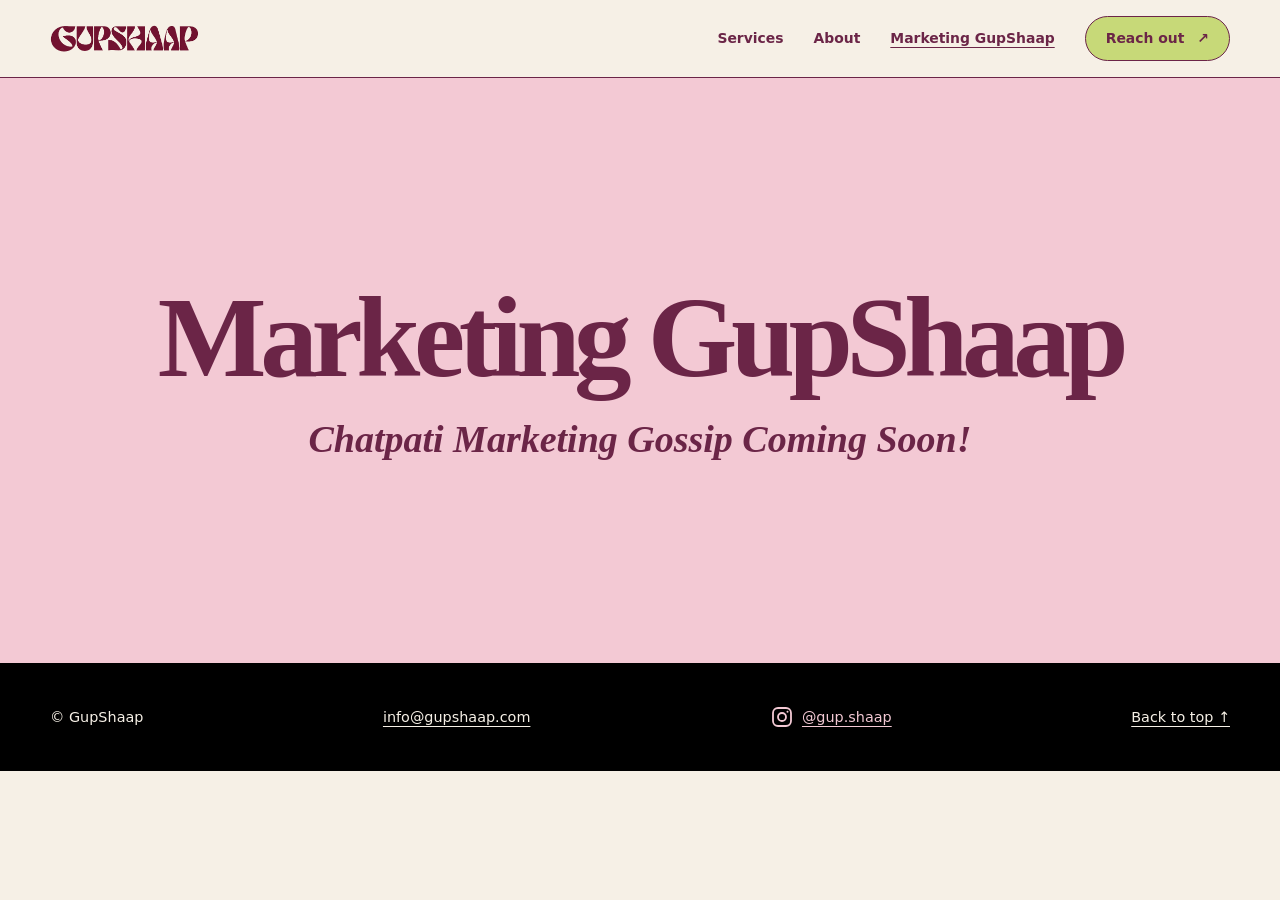
==== marketing-gupshaap.html @ c877e837 "set up website" ====
<!doctype html>
<html lang="en">
<head>
<meta charset="utf-8">
<meta name="viewport" content="width=device-width,initial-scale=1">
<meta name="description" content="GupShaap is an independent marketing agency making brands worth talking about through social media, influencer marketing and brand partnerships.">
<meta name="theme-color" content="#6B2547">
<title>Marketing GupShaap | GupShaap</title>
<link rel="stylesheet" href="css/styles.css">
</head>
<body id="top">
<a class="skip" href="#main">Skip to content</a>
<header>
  <div class="nav wrap">
    <a class="brand" href="index.html" aria-label="GupShaap home"><img src="images/logo.webp" alt="" width="570" height="108"></a>
    <nav aria-label="Main navigation"><a href="index.html#services">Services</a><a href="index.html#about">About</a><a href="marketing-gupshaap.html" aria-current="page">Marketing GupShaap</a><a class="button" href="index.html#contact">Reach out <span aria-hidden="true">↗</span></a></nav>
  </div>
</header>
<main id="main">
  <section class="marketing-page" aria-labelledby="marketing-title">
    <div class="wrap">
      <h1 id="marketing-title">Marketing GupShaap</h1>
      <p>Chatpati Marketing Gossip Coming Soon!</p>
    </div>
  </section>
</main>
<footer><div class="wrap footer-row"><span>© GupShaap</span><a href="mailto:info@gupshaap.com">info@gupshaap.com</a><a class="instagram" href="https://www.instagram.com/gup.shaap/" aria-label="Instagram @gup.shaap"><svg width="24" height="24" viewBox="0 0 24 24" fill="none" stroke="currentColor" stroke-width="1.8" aria-hidden="true" focusable="false"><rect x="3" y="3" width="18" height="18" rx="5"/><circle cx="12" cy="12" r="4"/><circle cx="17.5" cy="6.8" r="1" fill="currentColor" stroke="none"/></svg><span>@gup.shaap</span></a><a href="#top">Back to top ↑</a></div></footer>
</body>
</html>
---- css/styles.css ----
:root{--plum:#6b2547;--cream:#f6f0e6;--blush:#f3c9d4;--lime:#c7d978;--radius-small:10px}
*{box-sizing:border-box}
html{scroll-behavior:smooth}
body{margin:0;background:var(--cream);color:var(--plum);font:16px/1.55 system-ui,sans-serif}
a{color:inherit}
button,input,select,textarea{font:inherit;color:inherit}
:focus-visible{outline:3px solid currentColor;outline-offset:5px}
.wrap{width:min(1280px,calc(100% - 100px));margin-inline:auto}
.skip{position:fixed;top:0;left:1rem;transform:translateY(-150%);background:var(--lime);padding:8px;z-index:5}
.skip:focus{transform:none}
body > header{position:sticky;top:0;z-index:4;background:var(--cream);border-bottom:1px solid var(--plum)}
.nav{min-height:77px;display:flex;align-items:center;justify-content:space-between;gap:22px}
.brand{display:inline-flex;align-items:center}
.brand img{width:149px;height:auto;display:block}
nav{display:flex;align-items:center;gap:30px;font-size:.87rem;font-weight:700}
nav a{text-decoration:none}
nav a:hover{text-decoration:underline}
.button{display:inline-flex;align-items:center;justify-content:center;gap:13px;border:1px solid var(--plum);border-radius:100px;background:var(--lime);color:var(--plum);padding:11px 20px;font-weight:750;text-decoration:none;cursor:pointer}
.button:hover{background:var(--blush)}
.hero{text-align:center}
h1,h2,h3,p{margin-top:0}
h1,h2{font-family:Georgia,serif;font-weight:700;letter-spacing:-.055em;line-height:1.04}
h1 em,h2 em{font-weight:400}
.hero-art{position:relative;margin:0;background:var(--blush)}
.hero-art img{display:block;width:100%;height:auto}
@media(min-width:681px){
  .hero-art img{aspect-ratio:7 / 3;object-fit:cover;object-position:center 26%}
}
main,section[id]{scroll-margin-top:96px}
.services,.about,.contact{padding-block:82px}
h2{font-size:clamp(35px,4.9vw,72px);margin:0 0 24px;text-wrap:balance}
.services{background:var(--plum);color:var(--cream);padding-inline:max(50px,calc((100% - 1280px) / 2))}
.services{
  display:grid;
  grid-template-columns:minmax(0, 1fr) minmax(0, 1.15fr);
  align-items:center;
  column-gap:clamp(16px, 3vw, 48px);
}
.service-heading h2{margin:0;text-wrap:initial}
.service-heading h2 em{display:block}
.service-position{
  display:block;
  width:max-content;
  margin-top:16px;
  color:var(--blush);
  font-variant-numeric:tabular-nums;
}
.service-position[hidden]{display:none}
@media(max-width:760px){
  .services{grid-template-columns:minmax(0, 1fr);row-gap:12px}
}
.service-list{
  --card-width:min(310px, 90%);
  --card-gap:16px;
  display:flex;
  position:relative;
  gap:var(--card-gap);
  overflow-x:auto;
  scroll-snap-type:x mandatory;
  padding-block:6px 16px;
  scrollbar-color:var(--blush) var(--plum);
  padding-inline-start:2px;
}
.service-list::after{content:"";flex:0 0 calc(100% - var(--card-width) - var(--card-gap))}
.service-row{
  position:relative;
  display:flex;
  flex-direction:column;
  flex:0 0 var(--card-width);
  min-width:0;
  min-height:440px;
  scroll-snap-align:start;
  padding:48px clamp(31px, 6.5vw, 34px) 54px;
  background:var(--cream);
  color:var(--plum);
  border:1px solid var(--blush);
  border-radius:18px;
}
.service-row:nth-of-type(even){background:var(--blush)}
.service-row::before{
  content:"";
  position:absolute;
  inset:8px;
  border:1px solid currentColor;
  border-radius:11px;
  opacity:.45;
  pointer-events:none;
}
.card-index{
  position:absolute;
  top:16px;
  left:17px;
  display:grid;
  justify-items:center;
  font:700 17px/1 Georgia,serif;
}
.card-index--mirrored{inset:auto 17px 16px auto;transform:rotate(180deg)}
.card-suit{
  display:block;
  margin:0 auto 12px;
  text-align:center;
  font:400 48px/1 Georgia,serif;
}
.service-row h3{font:700 clamp(27px, 6.25vw, 36px)/1.04 Georgia,serif;letter-spacing:-.04em;margin:0 0 10px;text-wrap:balance}
.service-row .hook{font:italic 18px/1.25 Georgia,serif;margin:0 0 16px}
.service-detail{display:flex;flex-direction:column;align-items:flex-start;flex:1}
.service-detail p{font-size:.94rem;line-height:1.45;margin:0 0 12px}
.service-detail a{margin-top:auto;padding-block:6px;font-weight:750;text-underline-offset:.24em}
@media(max-width:900px){.services{padding-inline:24px}}
@media(max-width:680px){
  .services{padding-inline:16px}
  .service-list{--card-width:min(310px, 90%);--card-gap:10px}
}
.about{position:relative;background:var(--blush);border-block:1px solid var(--plum)}
.about::before{content:"";position:absolute;inset:0;pointer-events:none;opacity:.045;background:center repeat url("../images/texture.png")}
.about > .wrap{position:relative}
.split{display:grid;grid-template-columns:minmax(0,1fr) minmax(0,1fr);gap:clamp(24px,6vw,96px);align-items:start}
.about-copy{font-size:clamp(17px,1.55vw,22px);line-height:1.6;max-width:52ch;margin:0}
.about-copy p:last-child{margin-bottom:0}
.contact{background:var(--plum);color:var(--cream)}
.contact h2 em{color:var(--lime)}
form{display:grid;gap:15px}
form .button{justify-self:start}
.form-trap{position:absolute;left:-10000px;width:1px;height:1px;overflow:hidden}
label{display:grid;gap:5px;font-weight:700;font-size:.9rem}
input,select,textarea{border:1px solid var(--blush);border-radius:var(--radius-small);background:var(--cream);color:var(--plum);padding:10px;width:100%}
textarea{min-height:100px;resize:vertical}
body > footer{background:#000;color:var(--cream);padding-block:32px}
.footer-row{display:flex;justify-content:space-between;align-items:center;gap:12px 24px;flex-wrap:wrap;font-size:.9rem}
@media(max-width:900px){.wrap{width:calc(100% - 48px)}}
@media(prefers-reduced-motion:reduce){html{scroll-behavior:auto}}


.speech{position:absolute;inset:auto auto 12% 5%;max-width:54%;margin:0;padding:.55em .85em;background:var(--cream);border:1px solid var(--plum);border-radius:1rem;font:italic 700 clamp(.85rem,2vw,1.25rem)/1.2 Georgia,serif;text-align:left}
.speech::after{content:"";position:absolute;top:100%;left:1.1rem;border:.36rem solid transparent;border-top-color:var(--plum);border-left-color:var(--plum)}
.hero h1{width:min(100%, 570px);margin:0}
.hero h1 img{display:block;width:100%;height:auto}
.tagline{font:700 clamp(1rem,2.4vw,1.5rem)/1.4 Georgia,serif;margin:0}
.definition,.founder{padding-block:70px;border-block-start:1px solid var(--plum)}
.definition{background:var(--blush)}
@media(max-width:680px){
  .wrap{width:calc(100% - 32px)}
  .nav{flex-wrap:wrap;gap:12px;padding-block:12px}
  .brand img{width:118px}
  nav{gap:12px;font-size:.75rem}
  nav .button{padding:6px 10px}
  .split{grid-template-columns:1fr}
  main,section[id]{scroll-margin-top:124px}
  .split{gap:18px}
  .split h2{margin-bottom:0}
  .split > div > h2{margin-bottom:12px}
  .speech{max-width:76%;bottom:8%}
  .services,.definition,.founder,.about,.contact{padding-block:44px}
}
.hero-copy{display:grid;justify-items:center;gap:clamp(20px,3vw,42px);padding-block:clamp(32px,5vw,68px)}
.split > h2{margin-bottom:0}
.contact .split > div > p{max-width:45ch;margin:0}
.footer-row a{text-underline-offset:4px}
.footer-row .instagram{display:inline-flex;align-items:center;gap:8px;min-height:44px;color:var(--blush)}
.footer-row .instagram:hover{color:var(--cream)}

/* Decorative marks echo the hero's speech bubble. */
.hero-copy{position:relative}
.doodle{pointer-events:none}
.doodle-chat{position:absolute;left:9%;bottom:clamp(32px,5vw,68px);width:82px;height:49px;border:2px solid var(--plum);border-radius:49% 48% 45% 45%;background:var(--blush);box-shadow:5px 5px 0 var(--plum);transform:rotate(-12deg)}
.doodle-chat::before{content:"";position:absolute;bottom:-7px;left:14px;width:12px;height:12px;background:var(--blush);border-left:2px solid var(--plum);border-bottom:2px solid var(--plum);transform:skewY(-32deg)}
.doodle-chat::after{content:"";position:absolute;top:19px;left:22px;width:6px;height:6px;border-radius:50%;background:var(--plum);box-shadow:15px 0 0 var(--plum),30px 0 0 var(--plum)}
.doodle-sparks{position:relative;display:block;width:96px;height:76px;color:var(--plum)}
.doodle-sparks::before,.doodle-sparks::after{content:"";position:absolute;aspect-ratio:1;background:currentColor;clip-path:polygon(50% 0,59% 40%,100% 50%,59% 60%,50% 100%,41% 60%,0 50%,41% 40%)}
.doodle-sparks::before{width:58px;left:0;top:16px;transform:rotate(-12deg)}
.doodle-sparks::after{width:36px;right:0;top:0;background:var(--lime);transform:rotate(16deg)}
.hero-copy .doodle-sparks{position:absolute;right:9%;bottom:clamp(26px,4vw,56px)}
@media(max-width:680px){
  .hero-copy .doodle{display:none}
}

.founder-heading{--phone-gutter:max(50px,calc((100vw - 1280px) / 2));--phone-top:71px;position:relative;isolation:isolate;padding-bottom:clamp(155px,19vw,229px)}
.founder-heading > :is(h2,p){position:relative;z-index:1}
.founder-heading > p{margin-bottom:0}
.doodle-phone{position:absolute;inset:calc(-1 * var(--phone-top)) auto 0 calc(-1 * var(--phone-gutter));width:calc(100% + var(--phone-gutter));height:calc(100% + var(--phone-top));overflow:visible;z-index:0;color:var(--plum)}
.phone-cord{fill:none;stroke:var(--blush);stroke-width:2.5;stroke-linecap:round;stroke-linejoin:round;vector-effect:non-scaling-stroke}
@media(max-width:900px){.founder-heading{--phone-gutter:24px}}
@media(max-width:680px){.founder-heading{--phone-gutter:16px;--phone-top:45px;padding-bottom:148px}}

@media(prefers-reduced-motion:no-preference){
  .section-entered:not(.founder) > .wrap,
  .services.section-entered > .service-heading,
  .services.section-entered > .service-list {
    animation:section-enter 620ms cubic-bezier(.2,.72,.32,1) both;
  }
  @keyframes section-enter {
    from{opacity:.65;transform:translateY(18px)}
    to{opacity:1;transform:translateY(0)}
  }
}

.phone-bubble{fill:var(--blush);stroke:currentColor;stroke-width:1.5;stroke-linejoin:round;vector-effect:non-scaling-stroke}
.phone-speech{fill:currentColor;font:italic 700 22px Georgia,serif;text-anchor:middle}
@media(prefers-reduced-motion:no-preference){
  .founder.section-entered .phone-speech tspan{animation:phone-speech-enter .35s ease both}
  .founder.section-entered .phone-speech tspan:nth-child(2){animation-delay:.15s}
  .founder.section-entered .phone-speech tspan:nth-child(3){animation-delay:.30s}
  .founder.section-entered .phone-speech tspan:nth-child(4){animation-delay:.45s}
  @keyframes phone-speech-enter{from{opacity:0}to{opacity:1}}
}

.service-list.is-stacked{
  --stacked-card-width:min(310px, 78%);
  display:grid;
  grid-template-columns:minmax(0,1fr);
  justify-items:center;
  overflow:clip;
  scroll-snap-type:none;
  padding-block:22px 42px;
}
.service-list.is-stacked::after{display:none}
.is-stacked .service-row{
  grid-area:1 / 1;
  width:var(--stacked-card-width);
  z-index:var(--pile-layer);
  transform:translate(var(--pile-x), var(--pile-y)) rotate(var(--pile-angle)) scale(var(--pile-scale));
  transform-origin:center;
  box-shadow:0 12px 30px #26121b55;
}
.card-edge-controls:not([hidden]){
  grid-area:1 / 1;
  position:relative;
  width:var(--stacked-card-width);
  z-index:22;
  pointer-events:none;
}
.card-edge{
  position:absolute;
  inset-block:20px;
  width:24px;
  padding:0;
  border:0;
  border-radius:12px;
  background:transparent;
  color:var(--plum);
  cursor:pointer;
  pointer-events:auto;
}
.card-edge--previous{inset-inline-start:0}
.card-edge--next{inset-inline-end:0}
.card-edge svg{
  position:relative;
  display:block;
  width:15px;
  height:19px;
  margin:auto;
  fill:var(--lime);
  stroke:var(--plum);
  stroke-width:1.5;
  stroke-linejoin:round;
}
.card-edge--previous svg{inset-inline-start:8px;transform:scaleX(-1)}
.card-edge--next svg{inset-inline-end:8px}
.card-edge:hover,.card-edge:focus-visible{background:#c7d97844}
.card-edge:focus-visible{outline:2px solid var(--lime);outline-offset:-2px}
.is-stacked .service-row[inert]{
  pointer-events:none;
  color:var(--blush);
  background:repeating-linear-gradient(45deg, transparent 0 9px, #f3c9d42b 9px 10px),
             repeating-linear-gradient(-45deg, transparent 0 9px, #f3c9d42b 9px 10px),
             #4c1832;
}
.is-stacked .service-row[inert] > *{visibility:hidden}
@media(prefers-reduced-motion:no-preference){
  .is-stacked .service-row{transition:transform 380ms cubic-bezier(.24,.78,.26,1)}
}
.marketing-page{
  display:grid;
  align-content:center;
  min-height:65vh;
  padding-block:clamp(64px,10vw,144px);
  background:var(--blush);
  text-align:center;
}
.marketing-page h1{font-size:clamp(48px,9vw,132px);margin:0 0 18px}
.marketing-page p{margin:0;font:italic 700 clamp(22px,3vw,38px)/1.25 Georgia,serif}
nav a[aria-current="page"]{text-decoration:underline;text-underline-offset:4px}
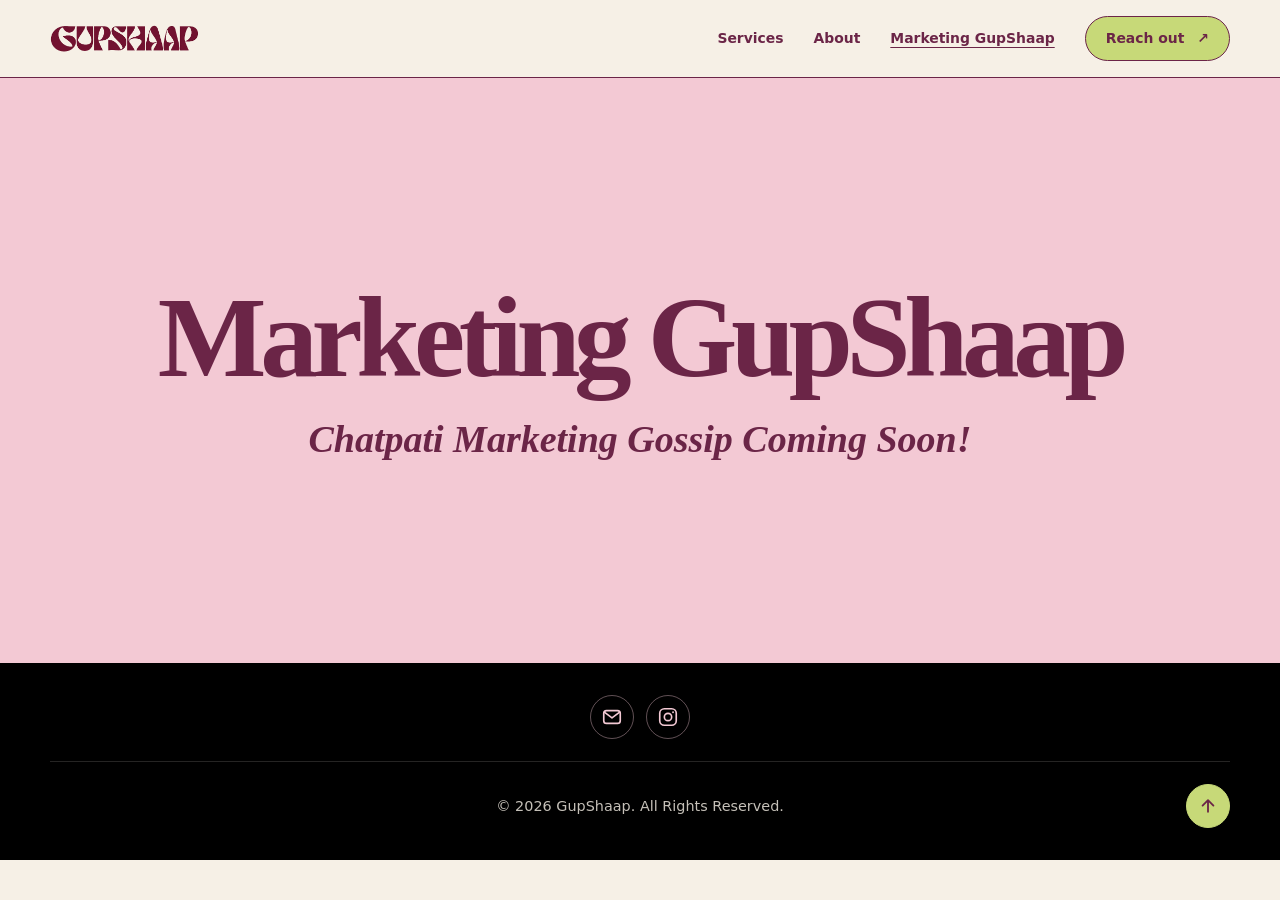
==== commit 45ce3d31: "make UI changes" ====
--- a/marketing-gupshaap.html
+++ b/marketing-gupshaap.html
@@ -12,8 +12,9 @@
 <a class="skip" href="#main">Skip to content</a>
 <header>
   <div class="nav wrap">
-    <a class="brand" href="index.html" aria-label="GupShaap home"><img src="images/logo.webp" alt="" width="570" height="108"></a>
-    <nav aria-label="Main navigation"><a href="index.html#services">Services</a><a href="index.html#about">About</a><a href="marketing-gupshaap.html" aria-current="page">Marketing GupShaap</a><a class="button" href="index.html#contact">Reach out <span aria-hidden="true">↗</span></a></nav>
+    <a class="brand" href="./" aria-label="GupShaap home"><img src="images/logo.webp" alt="" width="570" height="108"></a>
+    <button class="menu-toggle" type="button" aria-expanded="false" aria-controls="site-nav" hidden><span class="menu-icon" aria-hidden="true"></span><span class="menu-label">Menu</span></button>
+    <nav id="site-nav" aria-label="Main navigation"><a href="./#services">Services</a><a href="./#about">About</a><a href="marketing-gupshaap.html" aria-current="page">Marketing GupShaap</a><a class="button" href="./#contact">Reach out <span aria-hidden="true">↗</span></a></nav>
   </div>
 </header>
 <main id="main">
@@ -24,6 +25,30 @@
     </div>
   </section>
 </main>
-<footer><div class="wrap footer-row"><span>© GupShaap</span><a href="mailto:info@gupshaap.com">info@gupshaap.com</a><a class="instagram" href="https://www.instagram.com/gup.shaap/" aria-label="Instagram @gup.shaap"><svg width="24" height="24" viewBox="0 0 24 24" fill="none" stroke="currentColor" stroke-width="1.8" aria-hidden="true" focusable="false"><rect x="3" y="3" width="18" height="18" rx="5"/><circle cx="12" cy="12" r="4"/><circle cx="17.5" cy="6.8" r="1" fill="currentColor" stroke="none"/></svg><span>@gup.shaap</span></a><a href="#top">Back to top ↑</a></div></footer>
+<footer>
+  <div class="wrap footer-inner">
+    <div class="footer-social">
+      <a class="footer-icon" href="mailto:info@gupshaap.com" aria-label="Email us at info@gupshaap.com" title="info@gupshaap.com"
+        ><svg viewBox="0 0 24 24" width="22" height="22" fill="none" stroke="currentColor" stroke-width="1.8" stroke-linecap="round" stroke-linejoin="round" aria-hidden="true" focusable="false">
+          <rect x="3" y="5" width="18" height="14" rx="3" />
+          <path d="m4 7 8 6 8-6" /></svg
+      ></a>
+      <a class="footer-icon" href="https://www.instagram.com/gup.shaap/" aria-label="Instagram @gup.shaap" title="@gup.shaap"
+        ><svg viewBox="0 0 24 24" width="22" height="22" fill="none" stroke="currentColor" stroke-width="1.8" aria-hidden="true" focusable="false">
+          <rect x="3" y="3" width="18" height="18" rx="5" />
+          <circle cx="12" cy="12" r="4" />
+          <circle cx="17.5" cy="6.8" r="1" fill="currentColor" stroke="none" /></svg
+      ></a>
+    </div>
+    <div class="footer-bottom">
+      <p class="footer-copy">© 2026 GupShaap. All Rights Reserved.</p>
+      <a class="footer-top" href="#top" aria-label="Back to top" title="Back to top"
+        ><svg viewBox="0 0 24 24" width="20" height="20" fill="none" stroke="currentColor" stroke-width="2.2" stroke-linecap="round" stroke-linejoin="round" aria-hidden="true" focusable="false">
+          <path d="M12 19V5M5.5 11.5 12 5l6.5 6.5" /></svg
+      ></a>
+    </div>
+  </div>
+</footer>
+<script src="js/nav.js"></script>
 </body>
 </html>
--- a/css/styles.css
+++ b/css/styles.css
@@ -122,11 +122,75 @@
 form{display:grid;gap:15px}
 form .button{justify-self:start}
 .form-trap{position:absolute;left:-10000px;width:1px;height:1px;overflow:hidden}
+
+/* Overlay on top of the form: "Sending…" then the result. */
+form{position:relative}
+.form-overlay{position:absolute;inset:-12px;z-index:3;display:grid;place-items:center;padding:16px;border-radius:18px;background:#6b2547e0;-webkit-backdrop-filter:blur(3px);backdrop-filter:blur(3px)}
+.form-overlay[hidden]{display:none}
+.form-overlay-card{position:relative;overflow:hidden;display:grid;justify-items:center;gap:10px;width:min(100%,380px);padding:30px 24px 28px;border:1px solid var(--plum);border-radius:18px;background:var(--cream);color:var(--plum);text-align:center;box-shadow:0 18px 40px #26121b59}
+.form-overlay-icon{display:grid;place-items:center;width:54px;height:54px;border:1px solid var(--plum);border-radius:50%;font:700 26px/1 Georgia,serif}
+.form-overlay[data-state="success"] .form-overlay-icon{background:var(--lime)}
+.form-overlay[data-state="success"] .form-overlay-icon::before{content:"✓"}
+.form-overlay[data-state="error"] .form-overlay-icon{background:var(--blush)}
+.form-overlay[data-state="error"] .form-overlay-icon::before{content:"!"}
+.form-overlay[data-state="sending"] .form-overlay-icon{border:4px solid var(--blush);border-top-color:var(--plum);animation:spin .8s linear infinite}
+@keyframes spin{to{transform:rotate(360deg)}}
+.form-overlay-title{margin:4px 0 0;font:700 clamp(1.35rem,4vw,1.6rem)/1.15 Georgia,serif;letter-spacing:-.02em}
+.form-overlay-text{margin:0;max-width:30ch}
+.form-overlay .form-overlay-close{justify-self:center;margin-top:10px}
+.form-overlay-close[hidden]{display:none}
+/* Countdown bar for auto-close (timing lives in js/script.js). */
+.form-overlay-timer{position:absolute;left:0;bottom:0;width:100%;height:5px;background:var(--lime);transform-origin:left}
+.form-overlay:not([data-autoclose]) .form-overlay-timer{display:none}
+.form-overlay[data-autoclose] .form-overlay-timer{animation:overlay-timer var(--autoclose,6s) linear forwards}
+.form-overlay.is-paused .form-overlay-timer{animation-play-state:paused}
+@keyframes overlay-timer{from{transform:scaleX(1)}to{transform:scaleX(0)}}
+@media(prefers-reduced-motion:no-preference){
+  .form-overlay:not([hidden]){animation:overlay-fade .2s ease both}
+  .form-overlay:not([hidden]) .form-overlay-card{animation:overlay-pop .25s cubic-bezier(.2,.8,.3,1.2) both}
+}
+@media(prefers-reduced-motion:reduce){.form-overlay[data-state="sending"] .form-overlay-icon{animation-duration:2s}}
+@keyframes overlay-fade{from{opacity:0}}
+@keyframes overlay-pop{from{opacity:0;transform:scale(.94) translateY(8px)}}
 label{display:grid;gap:5px;font-weight:700;font-size:.9rem}
 input,select,textarea{border:1px solid var(--blush);border-radius:var(--radius-small);background:var(--cream);color:var(--plum);padding:10px;width:100%}
+/* Mobile number: fixed +91 prefix joined to the input. */
+.phone-field{display:flex;align-items:stretch}
+.phone-prefix{display:flex;align-items:center;padding:0 12px;border:1px solid var(--blush);border-right:0;border-radius:var(--radius-small) 0 0 var(--radius-small);background:var(--blush);color:var(--plum);font-weight:750;font-size:1rem}
+.phone-field input{min-width:0;border-radius:0 var(--radius-small) var(--radius-small) 0;font-variant-numeric:tabular-nums;letter-spacing:.04em}
+.phone-field input::placeholder{letter-spacing:0;color:#6b254780}
+.phone-field:has(input[aria-invalid="true"]) :is(.phone-prefix,input){border-color:#ffb3c4;box-shadow:0 0 0 1px #ffb3c4}
+.field-error{font-weight:600;font-size:.85rem;color:#ffd6df}
+.field-error::before{content:"⚠ "}
+.field-error[hidden]{display:none}
+/* Focus ring for form fields: hugs the box instead of floating 5px away.
+   The mobile field rings the +91 prefix and input together, so no stray line appears between them. */
+form :is(input,select,textarea):focus-visible{outline:none;border-color:var(--lime);box-shadow:0 0 0 2px var(--lime)}
+.phone-field input:focus-visible{box-shadow:none;border-color:var(--blush)}
+.phone-field{border-radius:var(--radius-small)}
+.phone-field:has(input:focus-visible){box-shadow:0 0 0 2px var(--lime)}
+.phone-field:has(input:focus-visible) :is(.phone-prefix,input){border-color:var(--lime)}
 textarea{min-height:100px;resize:vertical}
 body > footer{background:#000;color:var(--cream);padding-block:32px}
-.footer-row{display:flex;justify-content:space-between;align-items:center;gap:12px 24px;flex-wrap:wrap;font-size:.9rem}
+/* Footer: row 1 = social icons, row 2 = copyright + back-to-top. */
+.footer-inner{display:grid;gap:22px}
+.footer-social{display:flex;align-items:center;justify-content:center;gap:12px}
+.footer-icon,.footer-top{display:inline-grid;place-items:center;flex:none;width:44px;height:44px;border-radius:50%;text-decoration:none}
+.footer-icon{border:1px solid #f3c9d466;color:var(--blush)}
+.footer-icon:hover{background:var(--blush);border-color:var(--blush);color:#000}
+/* Three columns: empty 44px | centred copyright | 44px button, so the text is always exactly centred. */
+.footer-bottom{display:grid;grid-template-columns:44px 1fr 44px;align-items:center;gap:12px;padding-top:22px;border-top:1px solid #f6f0e626}
+.footer-copy{grid-column:2;margin:0;font-size:.9rem;color:#f6f0e6cc;text-align:center;text-wrap:balance}
+.footer-top{grid-column:3;justify-self:end;border:1px solid var(--lime);background:var(--lime);color:var(--plum)}
+.footer-top:hover{background:var(--blush);border-color:var(--blush)}
+@media(prefers-reduced-motion:no-preference){
+  .footer-icon,.footer-top{transition:background-color .2s ease,color .2s ease,border-color .2s ease,transform .2s ease}
+  .footer-icon:hover,.footer-top:hover{transform:translateY(-2px)}
+}
+@media(max-width:680px){
+  body > footer{padding-block:28px}
+  .footer-copy{font-size:.82rem}
+}
 @media(max-width:900px){.wrap{width:calc(100% - 48px)}}
 @media(prefers-reduced-motion:reduce){html{scroll-behavior:auto}}
 
@@ -155,9 +219,6 @@
 .hero-copy{display:grid;justify-items:center;gap:clamp(20px,3vw,42px);padding-block:clamp(32px,5vw,68px)}
 .split > h2{margin-bottom:0}
 .contact .split > div > p{max-width:45ch;margin:0}
-.footer-row a{text-underline-offset:4px}
-.footer-row .instagram{display:inline-flex;align-items:center;gap:8px;min-height:44px;color:var(--blush)}
-.footer-row .instagram:hover{color:var(--cream)}
 
 /* Decorative marks echo the hero's speech bubble. */
 .hero-copy{position:relative}
@@ -280,3 +341,64 @@
 .marketing-page h1{font-size:clamp(48px,9vw,132px);margin:0 0 18px}
 .marketing-page p{margin:0;font:italic 700 clamp(22px,3vw,38px)/1.25 Georgia,serif}
 nav a[aria-current="page"]{text-decoration:underline;text-underline-offset:4px}
+
+/* ---------- Mobile ---------- */
+html{-webkit-text-size-adjust:100%;text-size-adjust:100%}
+
+/* Menu button (shown only on small screens, and only once js/nav.js has run). */
+.menu-toggle{display:none}
+.menu-toggle{
+  align-items:center;
+  gap:10px;
+  min-height:44px;
+  padding:8px 16px;
+  border:1px solid var(--plum);
+  border-radius:100px;
+  background:transparent;
+  color:var(--plum);
+  font-weight:750;
+  font-size:.9rem;
+  cursor:pointer;
+}
+.menu-icon,.menu-icon::before,.menu-icon::after{display:block;width:18px;height:2px;border-radius:2px;background:currentColor}
+.menu-icon{position:relative}
+.menu-icon::before,.menu-icon::after{content:"";position:absolute;left:0}
+.menu-icon::before{top:-6px}
+.menu-icon::after{top:6px}
+.menu-open .menu-icon{background:transparent}
+.menu-open .menu-icon::before{top:0;transform:rotate(45deg)}
+.menu-open .menu-icon::after{top:0;transform:rotate(-45deg)}
+@media(prefers-reduced-motion:no-preference){
+  .menu-icon::before,.menu-icon::after{transition:transform .2s ease,top .2s ease}
+}
+
+@media(max-width:680px){
+  .menu-ready .menu-toggle{display:inline-flex}
+  .menu-ready .nav{flex-wrap:nowrap;min-height:64px;padding-block:10px}
+  .menu-ready nav{
+    display:none;
+    position:absolute;
+    top:100%;
+    left:0;
+    right:0;
+    flex-direction:column;
+    align-items:stretch;
+    gap:0;
+    padding:4px 16px 20px;
+    background:var(--cream);
+    border-bottom:1px solid var(--plum);
+    box-shadow:0 14px 24px #26121b26;
+    font-size:1.05rem;
+  }
+  .menu-open nav{display:flex}
+  .menu-ready nav a:not(.button){padding:14px 2px;border-bottom:1px solid #6b254726}
+  .menu-ready nav .button{margin-top:18px;padding:13px 20px;font-size:1rem}
+  /* Shorter header, so anchor jumps need less offset. */
+  .menu-ready ~ main,.menu-ready ~ main section[id]{scroll-margin-top:80px}
+}
+
+/* Very narrow phones: give the service cards more room for their text. */
+@media(max-width:420px){
+  .service-list.is-stacked{--stacked-card-width:min(310px, 90%)}
+  .service-row{padding-inline:31px}
+}
